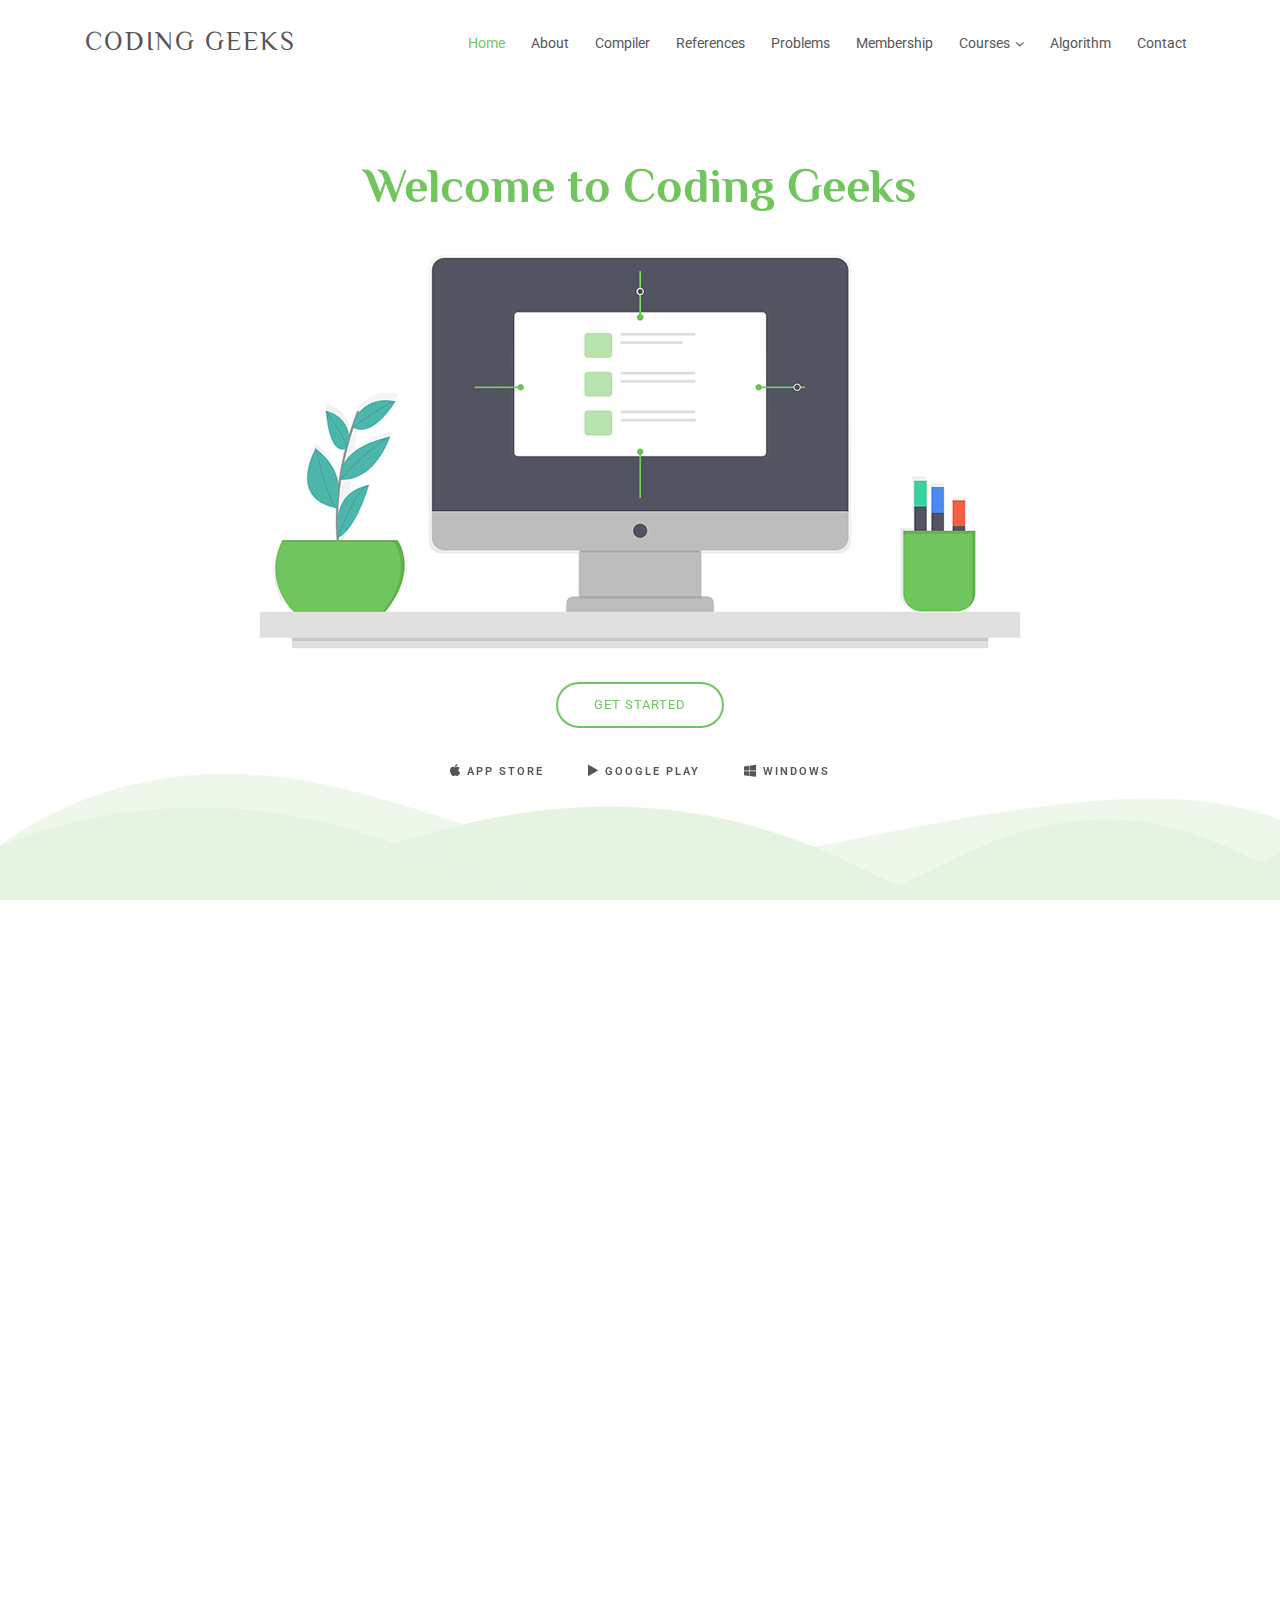
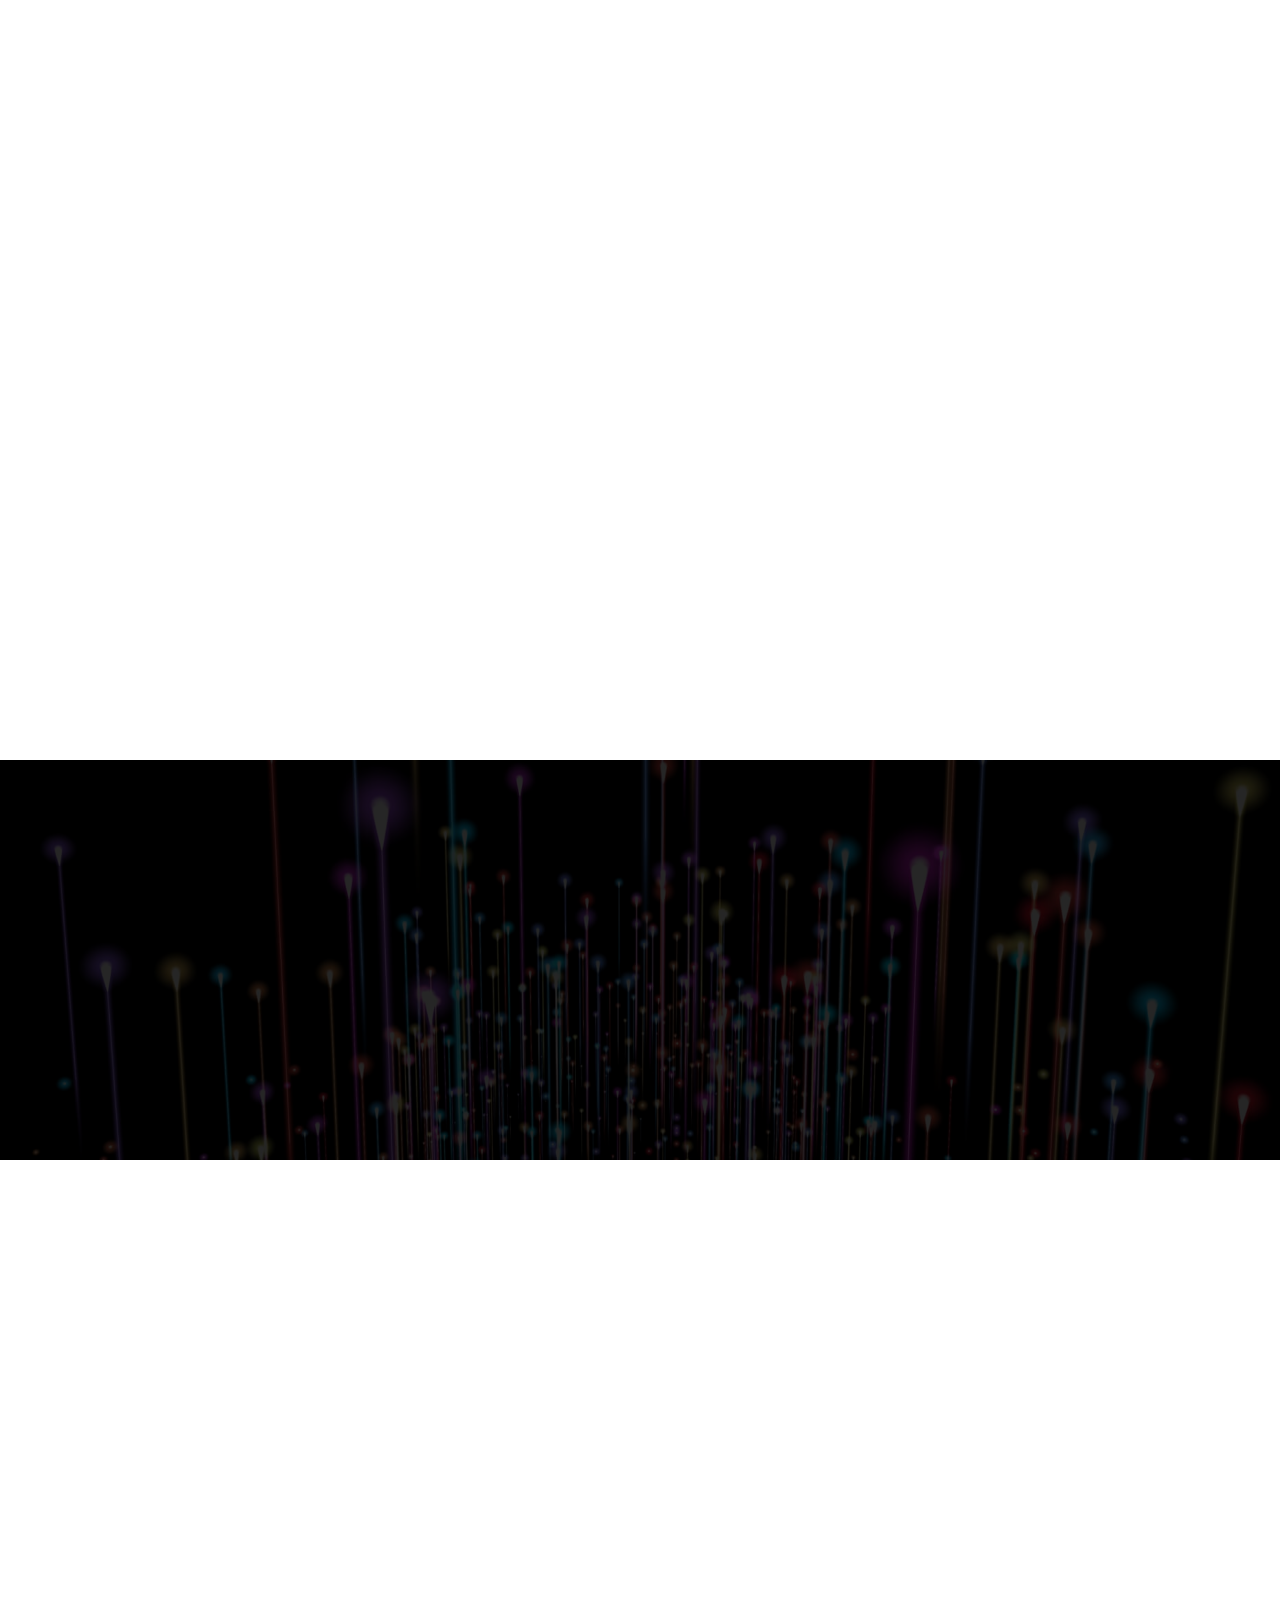
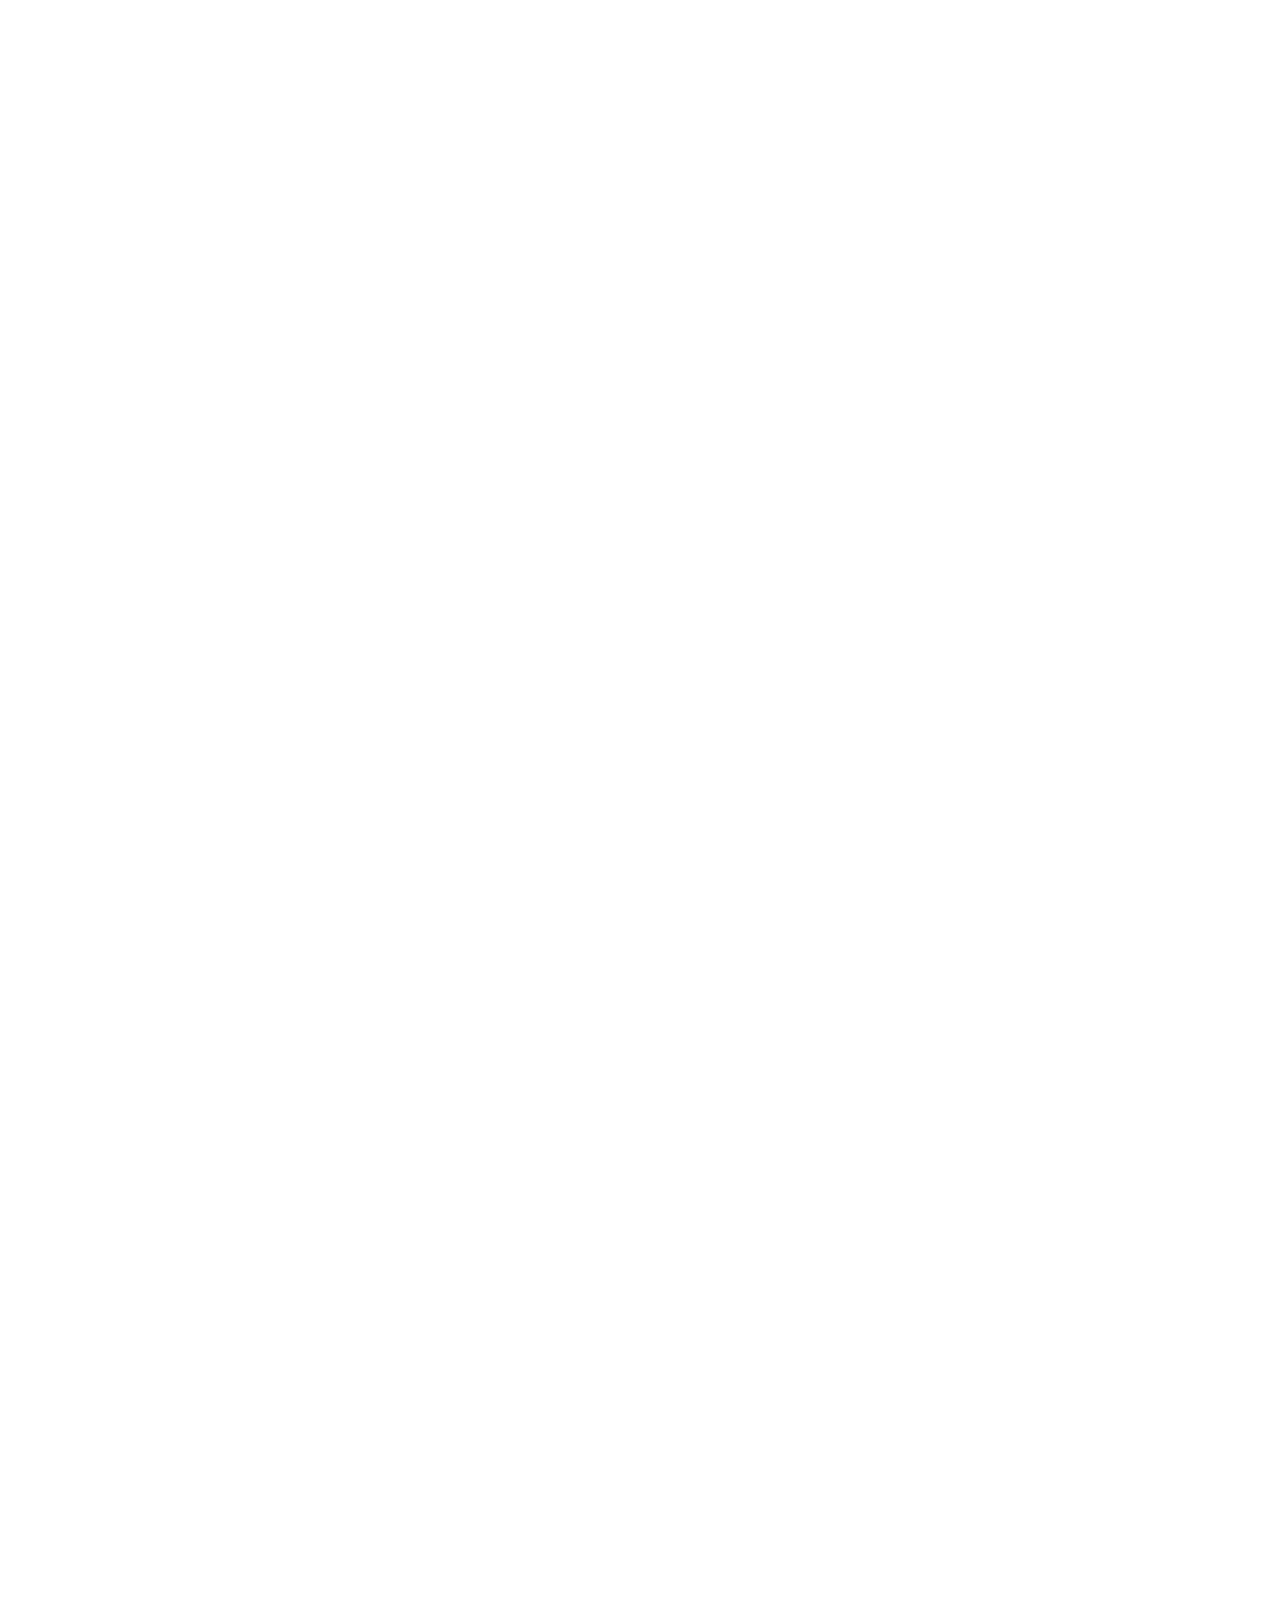
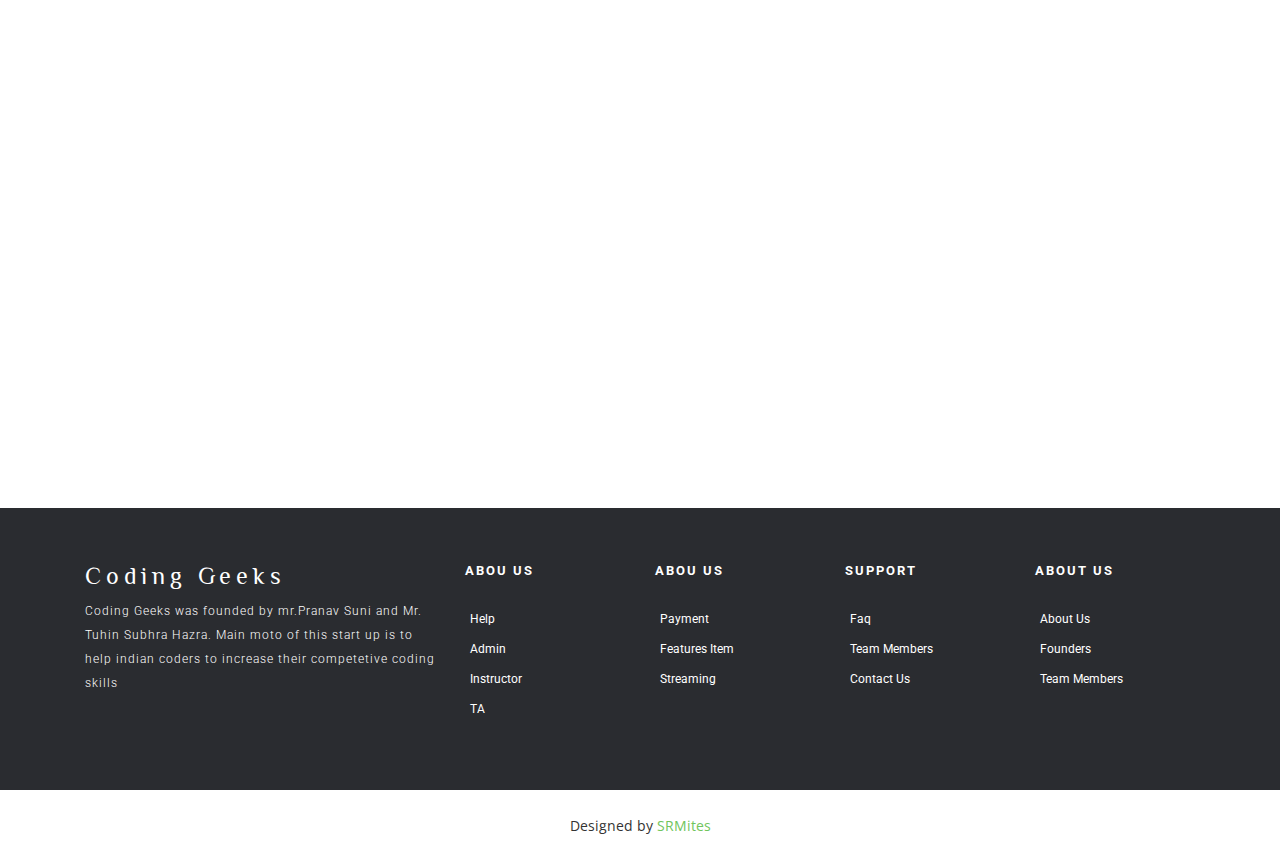
==== index.html @ c72ee9f3 "Update index.html" ====
<!DOCTYPE html>
<html lang="en">

<head>
  <meta charset="utf-8">
  <meta content="width=device-width, initial-scale=1.0" name="viewport">

  <title>CODING GEEKS</title>

  <!-- Favicons-->
  <link href="assets/img/favicon.png" rel="icon">
  <link href="assets/img/apple-touch-icon.png" rel="apple-touch-icon">

  <!-- Google Fonts -->
  <link href="https://fonts.googleapis.com/css?family=Open+Sans:300,300i,400,400i,700,700i|Roboto:100,300,400,500,700|Philosopher:400,400i,700,700i" rel="stylesheet">

  <!-- Vendor CSS Files -->
  <link href="assets/vendor/bootstrap/css/bootstrap.min.css" rel="stylesheet">
  <link href="assets/vendor/font-awesome/css/font-awesome.min.css" rel="stylesheet">
  <link href="assets/vendor/modal-video/css/modal-video.min.css" rel="stylesheet">
  <link href="assets/vendor/owl.carousel/assets/owl.carousel.min.css" rel="stylesheet">
  <link href="assets/vendor/aos/aos.css" rel="stylesheet">

  <!-- Template Main CSS File -->
  <link href="assets/css/style.css" rel="stylesheet">

  <!-- =======================================================
  * Template Name: eStartup - v2.2.0
  * Template URL: https://bootstrapmade.com/estartup-bootstrap-landing-page-template/
  * Author: BootstrapMade.com
  * License: https://bootstrapmade.com/license/
  ======================================================== -->
</head>

<body>

  <!-- ======= Header ======= -->
  <header id="header" class="header">
    <div class="container">

      <div id="logo" class="pull-left">
        <h1><a href="index.html"><span></span>CODING GEEKS</a></h1>
        <!-- Uncomment below if you prefer to use an image logo -->
        <!-- <a href="index.html"><img src="assets/img/logo.png" alt="" title="" /></a>-->
      </div>

      <nav id="nav-menu-container">
        <ul class="nav-menu">
          <li class="menu-active"><a href="index.html">Home</a></li>
          <li><a href="about.html">About</a></li>
          <li><a href="https://www.onlinegdb.com/">compiler</a></li>
          <li><a href="#screenshots">References</a></li>
          <li><a href="#team">Problems</a></li>
          <li><a href="#pricing">Membership</a></li>
          <li class="menu-has-children"><a href="">Courses</a>
            <ul>
              <li><a href="cpp.html">C</a></li>
              <li><a href="cpp.html">c++</a></li>
              <li><a href="cpp.html">Java</a></li>
              <li><a href="cpp.html">Data structure</a></li>
            </ul>
          </li>
          <li><a href="#blog">Algorithm</a></li>
          <li><a href="hazratuhin1508@gmail.com">Contact</a></li>
        </ul>
      </nav><!-- #nav-menu-container -->
    </div>
  </header><!-- End Header -->

  <!-- ======= Hero Section ======= -->
  <section id="hero">
    <div class="hero-container" data-aos="fade-in">
      <h1>Welcome to Coding Geeks</h1>
      <h2> </h2>
      <img src="assets/img/hero-img.png" alt="Hero Imgs" data-aos="zoom-out" data-aos-delay="100">
      <a href="#get-started" class="btn-get-started scrollto">Get Started</a>
      <div class="btns">
        <a href="#"><i class="fa fa-apple fa-3x"></i> App Store</a>
        <a href="#"><i class="fa fa-play fa-3x"></i> Google Play</a>
        <a href="#"><i class="fa fa-windows fa-3x"></i> windows</a>
      </div>
    </div>
  </section><!-- End Hero Section -->

  <main id="main">

    <!-- ======= Get Started Section ======= -->
    <section id="get-started" class="padd-section text-center">

      <div class="container" data-aos="fade-up">
        <div class="section-title text-center">

          <h2>Available Courses</h2>
          <p class="separator"></p>

        </div>
      </div>

      <div class="container">
        <div class="row">

          <div class="col-md-6 col-lg-4" data-aos="zoom-in" data-aos-delay="100">
            <div class="feature-block">

              <img src="assets/img/svg/cloud.svg" alt="img" class="img-fluid">
              <a href="cpp.html"><h4>C language</h4></a>
              <p>Complete Course beginner to advanve level</p>
              
            </div>
          </div>

          <div class="col-md-6 col-lg-4" data-aos="zoom-in" data-aos-delay="200">
            <div class="feature-block">

              <img src="assets/img/svg/planet.svg" alt="img" class="img-fluid">
               <h4><a href="cpp.html">C PLUS PLUS</a></h4>
              <p>Complete Course beginner to advanve level</p>
              

            </div>
          </div>

          <div class="col-md-6 col-lg-4" data-aos="zoom-in" data-aos-delay="300">
            <div class="feature-block">

              <img src="assets/img/svg/asteroid.svg" alt="img" class="img-fluid">
              <h4><a href="cpp.html">JAVA</a></h4>
              <p>Complete Course beginner to advanve level</p>
              

            </div>
          </div>

        </div>
      </div>

    </section><!-- End Get Started Section -->

    <!-- ======= About Us Section ======= -->
  

    <!-- ======= Features Section ======= -->
    <section id="features" class="padd-section text-center">

      <div class="container" data-aos="fade-up">
        <div class="section-title text-center">
          <h2>Live courses</h2>
          <p class="separator">code to live</p>
        </div>

        <div class="row" data-aos="fade-up" data-aos-delay="100">

          <div class="col-md-6 col-lg-3">
            <div class="feature-block">
              <img src="assets/img/svg/paint-palette.svg" alt="img" class="img-fluid">
              <h4>C</h4>
              <p>Complete Course beginner to advanve level</p>
            </div>
          </div>

          <div class="col-md-6 col-lg-3">
            <div class="feature-block">
              <img src="assets/img/svg/vector.svg" alt="img" class="img-fluid">
              <h4>c++</h4>
              <p>Complete Course beginner to advanve level</p>
            </div>
          </div>

          <div class="col-md-6 col-lg-3">
            <div class="feature-block">
              <img src="assets/img/svg/design-tool.svg" alt="img" class="img-fluid">
              <h4>Java</h4>
              <p>Complete Course beginner to advanve level</p>
            </div>
          </div>

          <div class="col-md-6 col-lg-3">
            <div class="feature-block">
              <img src="assets/img/svg/asteroid.svg" alt="img" class="img-fluid">
              <h4>Data Structures</h4>
              <p>Complete Course beginner to advanve level</p>
            </div>
          </div>

          <div class="col-md-6 col-lg-3">
            <div class="feature-block">
              <img src="assets/img/svg/asteroid.svg" alt="img" class="img-fluid">
              <h4>Algorithms</h4>
              <p>Complete Course beginner to advanve level</p>
            </div>
          </div>

          <div class="col-md-6 col-lg-3">
            <div class="feature-block">
              <img src="assets/img/svg/cloud-computing.svg" alt="img" class="img-fluid">
              <h4>Competetive Coding</h4>
              <p>Complete Course beginner to advanve level</p>
            </div>
          </div>

          <div class="col-md-6 col-lg-3">
            <div class="feature-block">
              <img src="assets/img/svg/pixel.svg" alt="img" class="img-fluid">
              <h4>Interview Preparation</h4>
              <p>Complete Course beginner to advanve level</p>
            </div>
          </div>

          <div class="col-md-6 col-lg-3">
            <div class="feature-block">
              <img src="assets/img/svg/code.svg" alt="img" class="img-fluid">
              <h4>Coding Challanges</h4>
              <p>Complete Course beginner to advanve level</p>
            </div>
          </div>

        </div>
      </div>
    </section><!-- End Features Section -->

    <!-- ======= Screenshots Section ======= 
    <section id="screenshots" class="padd-section text-center">

      <div class="container" data-aos="fade-up">
        <div class="section-title text-center">
          <h2>App Gallery</h2>
          <p class="separator">Integer cursus bibendum augue ac cursus .</p>
        </div>

        <div class="owl-carousel owl-theme" data-aos="fade-up" data-aos-delay="100">

          <div><img src="assets/img/screen/1.jpg" alt="img"></div>
          <div><img src="assets/img/screen/2.jpg" alt="img"></div>
          <div><img src="assets/img/screen/3.jpg" alt="img"></div>
          <div><img src="assets/img/screen/4.jpg" alt="img"></div>
          <div><img src="assets/img/screen/5.jpg" alt="img"></div>
          <div><img src="assets/img/screen/6.jpg" alt="img"></div>
          <div><img src="assets/img/screen/7.jpg" alt="img"></div>
          <div><img src="assets/img/screen/8.jpg" alt="img"></div>
          <div><img src="assets/img/screen/9.jpg" alt="img"></div>

        </div>
      </div>
-->
    </section><!-- End Screenshots Section 

    <!-- ======= Video Section ======= -->
    <section id="video" class="text-center">
      <div class="overlay">
        <div class="container-fluid container-full" data-aos="zoom-in">

          <div class="row">
            <a href="#" class="js-modal-btn play-btn" data-video-id="s22ViV7tBKE"></a>
          </div>

        </div>
      </div>
    </section><!-- End Video Section -->

    <!-- ======= Team Section ======= 
    <section id="team" class="padd-section text-center">

      <div class="container" data-aos="fade-up">
        <div class="section-title text-center">

          <h2>Team Member</h2>
          <p class="separator">Integer cursus bibendum augue ac cursus .</p>
        </div>

        <div class="row">

          <div class="col-md-6 col-md-4 col-lg-3" data-aos="zoom-in" data-aos-delay="100">
            <div class="team-block bottom">
              <img src="assets/img/team/1.jpg" class="img-responsive" alt="img">
              <div class="team-content">
                <ul class="list-unstyled">
                  <li><a href="#"><i class="fa fa-facebook"></i></a></li>
                  <li><a href="#"><i class="fa fa-twitter"></i></a></li>
                  <li><a href="#"><i class="fa fa-linkedin"></i></a></li>
                </ul>
                <span>manager</span>
                <h4>Kimberly Tran</h4>
              </div>
            </div>
          </div>

          <div class="col-md-6 col-md-4 col-lg-3" data-aos="zoom-in" data-aos-delay="200">
            <div class="team-block bottom">
              <img src="assets/img/team/2.jpg" class="img-responsive" alt="img">
              <div class="team-content">
                <ul class="list-unstyled">
                  <li><a href="#"><i class="fa fa-facebook"></i></a></li>
                  <li><a href="#"><i class="fa fa-twitter"></i></a></li>
                  <li><a href="#"><i class="fa fa-linkedin"></i></a></li>
                </ul>
                <span>manager</span>
                <h4>Kimberly Tran</h4>
              </div>
            </div>
          </div>

          <div class="col-md-6 col-md-4 col-lg-3" data-aos="zoom-in" data-aos-delay="300">
            <div class="team-block bottom">
              <img src="assets/img/team/3.jpg" class="img-responsive" alt="img">
              <div class="team-content">
                <ul class="list-unstyled">
                  <li><a href="#"><i class="fa fa-facebook"></i></a></li>
                  <li><a href="#"><i class="fa fa-twitter"></i></a></li>
                  <li><a href="#"><i class="fa fa-linkedin"></i></a></li>
                </ul>
                <span>manager</span>
                <h4>Kimberly Tran</h4>
              </div>
            </div>
          </div>

          <div class="col-md-6 col-md-4 col-lg-3" data-aos="zoom-in" data-aos-delay="400">
            <div class="team-block bottom">
              <img src="assets/img/team/4.jpg" class="img-responsive" alt="img">
              <div class="team-content">
                <ul class="list-unstyled">
                  <li><a href="#"><i class="fa fa-facebook"></i></a></li>
                  <li><a href="#"><i class="fa fa-twitter"></i></a></li>
                  <li><a href="#"><i class="fa fa-linkedin"></i></a></li>
                </ul>
                <span>manager</span>
                <h4>Kimberly Tran</h4>
              </div>
            </div>
          </div>

        </div>
      </div>-->
    </section><!-- End Team Section -->

    <!-- ======= Testimonials Section ======= -->
    <section id="testimonials" class="padd-section text-center">
      <div class="container" data-aos="fade-up">
        <div class="row justify-content-center">

          <div class="col-md-8">

            <div class="testimonials-content">
              <div id="carousel-example-generic" class="carousel slide" data-ride="carousel">

                <div class="carousel-inner" role="listbox">

                  <div class="carousel-item  active">
                    <div class="top-top">

                      <h2>mera laoda
                      mera laoda
                  mera laoda</p>
                  mera laoda
              mera laoda mera laoda mera laoda mera laodamera laodameramera laoda</h2>
                      <h4><span>manager</span></h4>

                    </div>
                  </div>

                  <div class="carousel-item ">
                    <div class="top-top">

                      <h2>mera laoda
                      mera laoda
                  mera laoda</p>
                  mera laoda
              mera laoda mera laoda mera laoda mera laodamera laodameramera laoda</h2>
                      <h4><span>manager</span></h4>

                    </div>
                  </div>

                  <div class="carousel-item ">
                    <div class="top-top">

                      <h2>mera laoda
                      mera laoda
                  mera laoda</p>
                  mera laoda
              mera laoda mera laoda mera laoda mera laodamera laodameramera laoda</h2>
                      <h4><span>manager</span></h4>

                    </div>
                  </div>

                </div>

                <div class="btm-btm">

                  <ul class="list-unstyled carousel-indicators">
                    <li data-target="#carousel-example-generic" data-slide-to="0" class="active"></li>
                    <li data-target="#carousel-example-generic" data-slide-to="1"></li>
                    <li data-target="#carousel-example-generic" data-slide-to="2"></li>
                  </ul>

                </div>

              </div>
            </div>
          </div>

        </div>
      </div>
    </section><!-- End Testimonials Section -->

    <!-- ======= Pricing Section ======= -->
    <section id="pricing" class="padd-section text-cente">

      <div class="container" data-aos="fade-up">
        <div class="section-title text-center">

          <h2>Get the membership</h2>
          <p class="separator">Designed by Experienced team members</p>
        </div>

        <div class="row" data-aos="fade-up" data-aos-delay="100">

          <div class="col-md-6 col-lg-3">
            <div class="block-pricing">
              <div class="table">
                <h4>begginer</h4>
                <h2>1/-</h2>
                <ul class="list-unstyled">
                  <li><b>C</b>Tuhin</li>
                  <li><b>C++</b> Tech Support</li>
                  <li><b>Java</b> problems</li>
                  <li>Monthly Backups</li>
                  <li>Free compiler</li>
                </ul>
                <div class="table_btn">
                  <a href="#" class="btn"><i class="fa fa-shopping-cart"></i> Buy Now</a>
                </div>
              </div>
            </div>
          </div>

          <div class="col-md-6 col-lg-3">
            <div class="block-pricing">
              <div class="table">
                <h4>PERSONAL</h4>
                <h2>1/-</h2>
                <ul class="list-unstyled">
                  <li><b>C</b>Tuhin</li>
                  <li><b>C++</b> Tech Support</li>
                  <li><b>Java</b> problems</li>
                  <li>Monthly Backups</li>
                  <li>Free compiler</li>
                </ul>
                <div class="table_btn">
                  <a href="#" class="btn"><i class="fa fa-shopping-cart"></i> Buy Now</a>
                </div>
              </div>
            </div>
          </div>

          <div class="col-md-6 col-lg-3">
            <div class="block-pricing">
              <div class="table">
                <h4>BUSINESS</h4>
                <h2>1/-</h2>
                <ul class="list-unstyled">
                  <li><b>C</b>Tuhin</li>
                  <li><b>C++</b> Tech Support</li>
                  <li><b>Java</b> problems</li>
                  <li>Monthly Backups</li>
                  <li>Free compiler</li>
                </ul>
                <div class="table_btn">
                  <a href="#" class="btn"><i class="fa fa-shopping-cart"></i> Buy Now</a>
                </div>
              </div>
            </div>
          </div>

          <div class="col-md-6 col-lg-3">
            <div class="block-pricing">
              <div class="table">
                <h4>profeesional</h4>
                <h2>1/-</h2>
                <ul class="list-unstyled">
                  <li><b>C</b>Tuhin</li>
                  <li><b>C++</b> Tech Support</li>
                  <li><b>Java</b> problems</li>
                  <li>Monthly Backups</li>
                  <li>Free compiler</li>
                </ul>
                <div class="table_btn">
                  <a href="#" class="btn"><i class="fa fa-shopping-cart"></i> Buy Now</a>
                </div>
              </div>
            </div>
          </div>
        </div>
      </div>
    </section><!-- End Pricing Section -->

    <!-- ======= Blog Section ======= 
    <section id="blog" class="padd-sectio">

      <div class="container" data-aos="fade-up">
        <div class="section-title text-center">

          <h2>Currntly going on projects</h2>
          <p class="separator">Integer cursus bibendum augue ac cursus .</p>
        </div>

        <div class="row" data-aos="fade-up" data-aos-delay="100">

          <div class="col-md-6 col-lg-4">
            <div class="block-blog text-left">
              <a href="#"><img src="assets/img/blog/blog-image-1.jpg" alt="img"></a>
              <div class="content-blog">
                <h4><a href="#">whats isthe difference between good and bat typography</a></h4>
                <span>05, juin 2017</span>
                <a class="pull-right readmore" href="#">read more</a>
              </div>
            </div>
          </div>

          <div class="col-md-6 col-lg-4">
            <div class="block-blog text-left">
              <a href="#"><img src="assets/img/blog/blog-image-2.jpg" class="img-responsive" alt="img"></a>
              <div class="content-blog">
                <h4><a href="#">whats isthe difference between good and bat typography</a></h4>
                <span>05, juin 2017</span>
                <a class="pull-right readmore" href="#">read more</a>
              </div>
            </div>
          </div>

          <div class="col-md-6 col-lg-4">
            <div class="block-blog text-left">
              <a href="#"><img src="assets/img/blog/blog-image-3.jpg" class="img-responsive" alt="img"></a>
              <div class="content-blog">
                <h4><a href="#">whats isthe difference between good and bat typography</a></h4>
                <span>05, juin 2017</span>
                <a class="pull-right readmore" href="#">read more</a>
              </div>
            </div>
          </div>

        </div>
      </div>-->
    </section><!-- End Blog Section -->

    <!-- ======= Newsletter Section ======= -->
    <section id="newsletter" class="newsletter text-center">
      <div class="overlay padd-section">
        <div class="container" data-aos="zoom-in">

          <div class="row justify-content-center">
            <div class="col-md-9 col-lg-6">
              <form class="form-inline" method="POST" action="#">

                <input type="email" class="form-control " placeholder="Email Adress" name="email">
                <button type="submit" class="btn btn-default"><i class="fa fa-location-arrow"></i>Subscribe</button>

              </form>

            </div>
          </div>

          <ul class="list-unstyled">
            <li><a href="#"><i class="fa fa-facebook"></i></a></li>
            <li><a href="#"><i class="fa fa-twitter"></i></a></li>
            <li><a href="#"><i class="fa fa-google-plus"></i></a></li>
            <li><a href="#"><i class="fa fa-linkedin"></i></a></li>
          </ul>

        </div>
      </div>
    </section><!-- End Newsletter Section -->

    <!-- ======= Contact Section ======= -->
    <section id="contact" class="padd-section">

      <div class="container" data-aos="fade-up">
        <div class="section-title text-center">
          <h2>Contact</h2>
          <p class="separator">Please contact to admin in this mail(hazratuhin1508@gmail.com)</p>
        </div>

        <div class="row justify-content-center" data-aos="fade-up" data-aos-delay="100">

          <div class="col-lg-3 col-md-4">

            <div class="info">
              <div>
                <i class="fa fa-map-marker"></i>
                <p>Nehru street, kurunji nagar<br>Chennai, India,600089</p>
              </div>

              <div class="email">
                <i class="fa fa-envelope"></i>
                <p>hazratuhin1508@gmail.com</p>
              </div>

              <div>
                <i class="fa fa-phone"></i>
                <p>+91-8250994644</p>
              </div>
            </div>

            <div class="social-links">
              <a href="#" class="twitter"><i class="fa fa-twitter"></i></a>
              <a href="#" class="facebook"><i class="fa fa-facebook"></i></a>
              <a href="#" class="instagram"><i class="fa fa-instagram"></i></a>
              <a href="#" class="google-plus"><i class="fa fa-google-plus"></i></a>
              <a href="#" class="linkedin"><i class="fa fa-linkedin"></i></a>
            </div>

          </div>

          <div class="col-lg-5 col-md-8">
            <div class="form">
              <form action="forms/contact.php" method="post" role="form" class="php-email-form">
                <div class="form-group">
                  <input type="text" name="name" class="form-control" id="name" placeholder="Your Name" data-rule="minlen:4" data-msg="Please enter at least 4 chars" />
                  <div class="validate"></div>
                </div>
                <div class="form-group">
                  <input type="email" class="form-control" name="email" id="email" placeholder="Your Email" data-rule="email" data-msg="Please enter a valid email" />
                  <div class="validate"></div>
                </div>
                <div class="form-group">
                  <input type="text" class="form-control" name="subject" id="subject" placeholder="Subject" data-rule="minlen:4" data-msg="Please enter at least 8 chars of subject" />
                  <div class="validate"></div>
                </div>
                <div class="form-group">
                  <textarea class="form-control" name="message" rows="5" data-rule="required" data-msg="Please write something for us" placeholder="Message"></textarea>
                  <div class="validate"></div>
                </div>
                <div class="mb-3">
                  <div class="loading">Loading</div>
                  <div class="error-message"></div>
                  <div class="sent-message">Your message has been sent. Thank you!</div>
                </div>
                <div class="text-center"><button type="submit">Send Message</button></div>
              </form>
            </div>
          </div>
        </div>
      </div>
    </section><!-- End Contact Section -->

  </main><!-- End #main -->

  <!-- ======= Footer ======= -->
  <footer class="footer">
    <div class="container">
      <div class="row">

        <div class="col-md-12 col-lg-4">
          <div class="footer-logo">

            <a class="navbar-brand" href="#">Coding Geeks</a>
            <p>Coding Geeks was founded by mr.Pranav Suni and Mr. Tuhin Subhra Hazra. Main moto of this start up is to help indian coders to increase their competetive coding skills</p>

          </div>
        </div>

        <div class="col-sm-6 col-md-3 col-lg-2">
          <div class="list-menu">

            <h4>Abou Us</h4>

            <ul class="list-unstyled">
              <li><a href="#">Help</a></li>
              <li><a href="#">Admin</a></li>
              <li><a href="#">Instructor</a></li>
              <li><a href="#">TA</a></li>
            </ul>

          </div>
        </div>

        <div class="col-sm-6 col-md-3 col-lg-2">
          <div class="list-menu">

            <h4>Abou Us</h4>

            <ul class="list-unstyled">
              <li><a href="#">Payment</a></li>
              <li><a href="#">Features item</a></li>
              <li><a href="#">streaming</a></li>
              <li><a href="#"></a></li>
            </ul>

          </div>
        </div>

        <div class="col-sm-6 col-md-3 col-lg-2">
          <div class="list-menu">

            <h4>Support</h4>

            <ul class="list-unstyled">
              <li><a href="#">faq</a></li>
              <li><a href="#">Team Members</a></li>
              <li><a href="#">Contact us</a></li>
              <li><a href="#"></a></li>
            </ul>

          </div>
        </div>

        <div class="col-sm-6 col-md-3 col-lg-2">
          <div class="list-menu">

            <h4>About Us</h4>

            <ul class="list-unstyled">
              <li><a href="#">About us</a></li>
              <li><a href="#">Founders</a></li>
              <li><a href="#">Team Members</a></li>
              <li><a href="#"></a></li>
            </ul>

          </div>
        </div>

      </div>
    </div>

    <div class="copyrights">
      <div class="container">
        <p></p>
        <div class="credits">
          <!--
          All the links in the footer should remain intact.
          You can delete the links only if you purchased the pro version.
          Licensing information: https://bootstrapmade.com/license/
          Purchase the pro version with working PHP/AJAX contact form: https://bootstrapmade.com/buy/?theme=eStartup
        -->
          Designed by <a href="https://bootstrapmade.com/">SRMites</a>
        </div>
      </div>
    </div>

  </footer><!-- End  Footer -->

  <a href="#" class="back-to-top"><i class="fa fa-chevron-up"></i></a>

  <!-- Vendor JS Files -->
  <script src="assets/vendor/jquery/jquery.min.js"></script>
  <script src="assets/vendor/bootstrap/js/bootstrap.bundle.min.js"></script>
  <script src="assets/vendor/jquery.easing/jquery.easing.min.js"></script>
  <script src="assets/vendor/php-email-form/validate.js"></script>
  <script src="assets/vendor/modal-video/js/modal-video.min.js"></script>
  <script src="assets/vendor/owl.carousel/owl.carousel.min.js"></script>
  <script src="assets/vendor/superfish/superfish.min.js"></script>
  <script src="assets/vendor/hoverIntent/hoverIntent.js"></script>
  <script src="assets/vendor/aos/aos.js"></script>

  <!-- Template Main JS File -->
  <script src="assets/js/main.js"></script>

</body>

</html>
---- assets/vendor/modal-video/css/modal-video.min.css ----
@keyframes modal-video{from{opacity:0}to{opacity:1}}@keyframes modal-video-inner{from{transform:translate(0, 100px)}to{transform:translate(0, 0)}}.modal-video{position:fixed;top:0;left:0;width:100%;height:100%;background-color:rgba(0,0,0,0.5);z-index:1000000;cursor:pointer;opacity:1;animation-timing-function:ease-out;animation-duration:.3s;animation-name:modal-video;-webkit-transition:opacity .3s ease-out;-moz-transition:opacity .3s ease-out;-ms-transition:opacity .3s ease-out;-o-transition:opacity .3s ease-out;transition:opacity .3s ease-out}.modal-video-close{opacity:0}.modal-video-close .modal-video-movie-wrap{-webkit-transform:translate(0, 100px);-moz-transform:translate(0, 100px);-ms-transform:translate(0, 100px);-o-transform:translate(0, 100px);transform:translate(0, 100px)}.modal-video-body{max-width:940px;width:100%;height:100%;margin:0 auto;display:table}.modal-video-inner{display:table-cell;vertical-align:middle;width:100%;height:100%}.modal-video-movie-wrap{width:100%;height:0;position:relative;padding-bottom:56.25%;background-color:#333;animation-timing-function:ease-out;animation-duration:.3s;animation-name:modal-video-inner;-webkit-transform:translate(0, 0);-moz-transform:translate(0, 0);-ms-transform:translate(0, 0);-o-transform:translate(0, 0);transform:translate(0, 0);-webkit-transition:-webkit-transform .3s ease-out;-moz-transition:-moz-transform .3s ease-out;-ms-transition:-ms-transform .3s ease-out;-o-transition:-o-transform .3s ease-out;transition:transform .3s ease-out}.modal-video-movie-wrap iframe{position:absolute;top:0;left:0;width:100%;height:100%}.modal-video-close-btn{position:absolute;z-index:2;top:-35px;right:-35px;display:inline-block;width:35px;height:35px;overflow:hidden;border:none;background:transparent}.modal-video-close-btn:before{transform:rotate(45deg)}.modal-video-close-btn:after{transform:rotate(-45deg)}.modal-video-close-btn:before,.modal-video-close-btn:after{content:'';position:absolute;height:2px;width:100%;top:50%;left:0;margin-top:-1px;background:#fff;border-radius:5px;margin-top:-6px}
---- assets/css/style.css ----
/**
* Template Name: eStartup - v2.2.0
* Template URL: https://bootstrapmade.com/estartup-bootstrap-landing-page-template/
* Author: BootstrapMade.com
* License: https://bootstrapmade.com/license/
*/

@charset "UTF-8";
/*--------------------------------------------------------------
# General
--------------------------------------------------------------*/
body {
  background-color: #fff;
  color: #333;
}

h1, h2, h3, h4, h5, h6 {
  margin: 0;
}

h2 {
  color: #000;
  font-weight: 600;
}

h4 {
  color: #000;
  font-size: 13px;
  font-weight: 700;
  letter-spacing: 2px;
  text-transform: uppercase;
  line-height: 2;
}

h5 {
  color: #626262;
  font-size: 14px;
  font-weight: 500;
}

a {
  letter-spacing: 2px;
  text-decoration: none;
  color: #71c55d;
}

a:hover {
  color: #92d283;
}

ul {
  letter-spacing: 1px;
}

li {
  color: #626262;
  font-size: 13px;
  font-weight: 400;
  letter-spacing: 2px;
  line-height: 30px;
  text-transform: capitalize;
}

p {
  color: #505050;
  font-size: 14px;
  font-weight: 300;
  letter-spacing: 0.5px;
  line-height: 2;
  margin-bottom: 20px;
}

span {
  letter-spacing: 1px;
}

.img-fluid {
  height: 60px;
  margin-bottom: 30px;
  width: 60px;
}

.container-full {
  padding-left: 0;
  padding-right: 0;
}

.btn {
  border: 1px solid #fff;
  border-radius: 50px;
  color: #fff;
  font-size: 11px;
  font-weight: 600;
  padding: 15px 40px;
  text-transform: uppercase;
  transition: all 0.5s ease-in-out 0s;
}

.btn-default:hover {
  color: #fff;
  background-color: #e6e6e6;
  border-color: #adadad;
}

.fa {
  font-size: 13px;
}

/* Back to top button */
.back-to-top {
  position: fixed;
  display: none;
  background: #71c55d;
  line-height: 1;
  color: #fff;
  padding: 7px 12px 13px 12px;
  font-size: 16px;
  border-radius: 2px;
  right: 15px;
  bottom: 15px;
  transition: background 0.5s;
}

@media (max-width: 768px) {
  .back-to-top {
    bottom: 15px;
  }
}

.back-to-top:focus {
  background: #71c55d;
  color: #fff;
  outline: none;
}

.back-to-top:hover {
  background: #55b03f;
  color: #fff;
}

/*--------------------------------------------------------------
# Header
--------------------------------------------------------------*/
#header {
  background: #fff;
  position: fixed;
  left: 0;
  top: 0;
  right: 0;
  z-index: 3;
  transition: all 0.5s ease;
  padding: 20px 0;
}

#header #logo {
  padding: 6px 0 0 0;
}

#header #logo h1 {
  color: #505050;
  font-family: "Philosopher", sans-serif;
  font-size: 26px;
  font-weight: 500;
  letter-spacing: 1px;
  margin: 0;
}

#header #logo h1 a {
  color: #555;
  line-height: 1;
  display: inline-block;
  text-decoration: none;
}

#header #logo h1 a span {
  color: #71c55d;
}

#header #logo img {
  padding: 0;
  margin: 0;
}

#header.header-scrolled {
  background: #fff;
  box-shadow: 0 3px 7px rgba(0, 0, 0, 0.1);
  padding: 10px 0;
}

/*--------------------------------------------------------------
# Hero Section
--------------------------------------------------------------*/
#hero {
  width: 100%;
  height: calc(100vh - 40px);
  background: url(../img/hero-bg.png) center bottom no-repeat;
  background-size: 100%;
  position: relative;
  margin-top: 40px;
}

@media (min-width: 1025px) {
  #hero {
    background-attachment: fixed;
  }
}

#hero .hero-container {
  position: absolute;
  bottom: 0;
  top: 0;
  left: 0;
  right: 0;
  display: flex;
  justify-content: center;
  align-items: center;
  flex-direction: column;
  text-align: center;
}

#hero h1 {
  margin: 0 0 10px 0;
  font-size: 48px;
  font-weight: 700;
  line-height: 56px;
  font-family: "Philosopher", sans-serif;
  color: #71c55d;
}

@media (max-width: 768px) {
  #hero h1 {
    font-size: 28px;
    line-height: 36px;
  }
}

#hero h2 {
  color: #777;
  margin-bottom: 30px;
  font-size: 20px;
  font-family: "Roboto", sans-serif;
  font-weight: 300;
}

@media (max-width: 768px) {
  #hero h2 {
    font-size: 18px;
    line-height: 24px;
    margin-bottom: 30px;
  }
}

#hero img {
  max-width: 95%;
  margin-bottom: 30px;
}

#hero .btn-get-started {
  font-family: "Roboto", sans-serif;
  text-transform: uppercase;
  font-weight: 400;
  font-size: 13px;
  letter-spacing: 1px;
  display: inline-block;
  padding: 11px 36px;
  border-radius: 50px;
  transition: 0.5s;
  margin-bottom: 30px;
  border: 2px solid #71c55d;
  background: #fff;
  color: #71c55d;
  text-decoration: none;
}

#hero .btn-get-started:hover {
  background: #71c55d;
  color: #fff;
}

#hero .btns a {
  color: #555;
  font-size: 11px;
  font-weight: 600;
  text-transform: uppercase;
  margin: 4px 20px;
  text-decoration: none;
  transition: 0.3s;
}

@media (max-width: 575px) {
  #hero .btns a {
    margin: 4px 8px;
  }
}

#hero .btns a:hover {
  color: #71c55d;
}

/*--------------------------------------------------------------
# Navigation Menu
--------------------------------------------------------------*/
/* Nav Menu Essentials */
.nav-menu, .nav-menu * {
  margin: 0;
  padding: 0;
  list-style: none;
}

.nav-menu ul {
  position: absolute;
  display: none;
  top: 100%;
  left: 0;
  z-index: 99;
}

.nav-menu li {
  position: relative;
  white-space: nowrap;
}

.nav-menu > li {
  float: left;
}

.nav-menu li:hover > ul,
.nav-menu li.sfHover > ul {
  display: block;
}

.nav-menu ul ul {
  top: 0;
  left: 100%;
}

.nav-menu ul li {
  min-width: 180px;
}

/* Nav Menu Arrows */
.sf-arrows .sf-with-ul {
  padding-right: 22px;
}

.sf-arrows .sf-with-ul:after {
  content: "\f107";
  position: absolute;
  right: 8px;
  margin-top: 1px;
  font-family: FontAwesome;
  font-style: normal;
  font-weight: normal;
}

.sf-arrows ul .sf-with-ul:after {
  content: "\f105";
}

/* Nav Meu Container */
#nav-menu-container {
  float: right;
  margin: 0 0 0 0;
}

@media (max-width: 1024px) {
  #nav-menu-container {
    display: none;
  }
}

/* Nav Meu Styling */
.nav-menu a {
  padding: 8px 8px;
  text-decoration: none;
  display: inline-block;
  color: #555;
  font-family: "Roboto", sans-serif;
  font-weight: 400;
  font-size: 14px;
  outline: none;
  letter-spacing: 0;
  transition: 0.3s;
}

.nav-menu li:hover > a, .nav-menu > .menu-active > a {
  color: #71c55d;
}

.nav-menu > li {
  margin-left: 10px;
}

.nav-menu ul {
  margin: 0;
  padding: 10px;
  box-shadow: 0px 0px 30px rgba(127, 137, 161, 0.25);
  background: #fff;
}

.nav-menu ul li {
  transition: 0.3s;
}

.nav-menu ul li a {
  padding: 5px 10px;
  color: #333;
  transition: 0.3s;
  display: block;
  font-size: 14px;
  text-transform: none;
}

.nav-menu ul li:hover > a {
  color: #71c55d;
}

.nav-menu ul ul {
  margin: 0;
}

/* Mobile Nav Toggle */
#mobile-nav-toggle {
  position: fixed;
  right: 0;
  top: 0;
  z-index: 999;
  margin: 4px 20px 0 0;
  border: 0;
  background: none;
  font-size: 24px;
  display: none;
  transition: all 0.4s;
  outline: none;
  cursor: pointer;
}

#mobile-nav-toggle i {
  color: #555;
  font-size: 24px;
}

@media (max-width: 1024px) {
  #mobile-nav-toggle {
    display: inline;
  }
}

/* Mobile Nav Styling */
#mobile-nav {
  position: fixed;
  top: 0;
  padding-top: 18px;
  bottom: 0;
  z-index: 998;
  background: rgba(52, 59, 64, 0.9);
  left: -260px;
  width: 260px;
  overflow-y: auto;
  transition: 0.4s;
}

#mobile-nav ul {
  padding: 0;
  margin: 0;
  list-style: none;
}

#mobile-nav ul li {
  position: relative;
}

#mobile-nav ul li a {
  color: #fff;
  font-size: 14px;
  overflow: hidden;
  padding: 6px 22px 6px 15px;
  position: relative;
  text-decoration: none;
  width: 100%;
  display: block;
  outline: none;
  letter-spacing: 0;
}

#mobile-nav ul li a:hover {
  color: #fff;
}

#mobile-nav ul li li {
  padding-left: 30px;
}

#mobile-nav ul .menu-has-children i {
  position: absolute;
  right: 0;
  z-index: 99;
  padding: 15px;
  cursor: pointer;
  color: #fff;
}

#mobile-nav ul .menu-has-children i.fa-chevron-up {
  color: #71c55d;
}

#mobile-nav ul .menu-active a {
  color: #71c55d;
}

#mobile-body-overly {
  width: 100%;
  height: 100%;
  z-index: 997;
  top: 0;
  left: 0;
  position: fixed;
  background: rgba(52, 59, 64, 0.9);
  display: none;
}

/* Mobile Nav body classes */
body.mobile-nav-active {
  overflow: hidden;
}

body.mobile-nav-active #mobile-nav {
  left: 0;
}

body.mobile-nav-active #mobile-nav-toggle i {
  color: #fff;
}

/*--------------------------------------------------------------
# Sections
--------------------------------------------------------------*/
section {
  overflow: hidden;
}

.padd-section {
  padding-bottom: 80px;
  padding-top: 80px;
}

@media (max-width: 992px) {
  .padd-section {
    padding-top: 40px;
    padding-bottom: 40px;
  }
}

.section-title {
  margin-bottom: 80px;
}

@media (max-width: 992px) {
  .section-title {
    margin-bottom: 40px;
  }
}

.section-title h2 {
  font-family: "Roboto", sans-serif;
  font-size: 45px;
  font-weight: 100;
  letter-spacing: 2px;
  margin-bottom: 20px;
  text-transform: capitalize;
}

.section-title .separator {
  margin: 0;
}

.separator {
  color: #626262;
  font-family: "Roboto", sans-serif;
  font-size: 15px;
  font-weight: 300;
  margin-bottom: 30px;
  text-transform: capitalize;
}

/*--------------------------------------------------------------
# Breadcrumbs
--------------------------------------------------------------*/
.breadcrumbs {
  padding: 20px 0;
  background-color: #f5fbf3;
  min-height: 40px;
  margin-top: 82px;
}

@media (max-width: 992px) {
  .breadcrumbs {
    margin-top: 68px;
  }
}

.breadcrumbs h2 {
  font-size: 24px;
  font-weight: 300;
  margin: 0;
}

@media (max-width: 992px) {
  .breadcrumbs h2 {
    margin: 0 0 10px 0;
  }
}

.breadcrumbs ol {
  display: flex;
  flex-wrap: wrap;
  list-style: none;
  padding: 0;
  margin: 0;
}

.breadcrumbs ol li {
  letter-spacing: 0;
  font-size: 14px;
}

.breadcrumbs ol li + li {
  padding-left: 10px;
}

.breadcrumbs ol li + li::before {
  display: inline-block;
  padding-right: 10px;
  color: #6c757d;
  content: "/";
}

@media (max-width: 768px) {
  .breadcrumbs .d-flex {
    display: block !important;
  }
  .breadcrumbs ol {
    display: block;
  }
  .breadcrumbs ol li {
    display: inline-block;
  }
}

/* Get Started Section
--------------------------------*/
#get-started {
  display: inline-block;
  height: 100%;
  width: 100%;
}

#get-started .feature-block {
  background: #fff none repeat scroll 0 0;
  padding: 30px 20px;
  transition: all 0.5s ease-in-out 0s;
}

@media (max-width: 991px) {
  #get-started .feature-block {
    margin-bottom: 30px;
  }
}

#get-started .feature-block:hover {
  box-shadow: 0 0 35px rgba(0, 0, 0, 0.1);
  transition: all 0.5s ease-in-out 0s;
}

#get-started .feature-block h4 {
  margin-bottom: 20px;
}

#get-started .feature-block p {
  margin-bottom: 20px;
}

#get-started .feature-block a {
  color: #505050;
  font-size: 12px;
  font-weight: 600;
  text-decoration: none;
  text-transform: capitalize;
  transition: 0.3s;
}

#get-started .feature-block a:hover {
  color: #71c55d;
}

/* About Us Section
--------------------------------*/
#about-us img {
  max-width: 100%;
}

#about-us .about-content {
  padding-top: 60px;
}

#about-us .about-content h2 {
  color: #252525;
  font-family: "roboto";
  font-size: 39px;
  font-weight: 100;
  letter-spacing: 2px;
  margin-bottom: 20px;
  text-transform: capitalize;
}

#about-us .about-content span {
  font-weight: 700;
  padding-right: 10px;
  text-transform: uppercase;
}

#about-us .about-content ul li {
  line-height: 36px;
}

#about-us .about-content ul li .fa {
  padding-right: 20px;
}

/* Features Section
--------------------------------*/
#features {
  display: inline-block;
  height: 100%;
  width: 100%;
}

#features .feature-block {
  background: #fff none repeat scroll 0 0;
  padding: 30px 20px;
  margin-bottom: 30px;
  transition: all 0.5s ease-in-out 0s;
}

#features .feature-block:hover {
  box-shadow: 0 0 35px rgba(0, 0, 0, 0.1);
  transition: all 0.5s ease-in-out 0s;
}

#features .feature-block h4 {
  margin-bottom: 20px;
}

#features .feature-block p {
  margin-bottom: 0;
}

/* Screenshots Section
--------------------------------*/
.owl-dot.active > span {
  height: 10px !important;
  width: 10px !important;
}

.owl-theme .owl-dots .owl-dot span {
  height: 10px !important;
  width: 10px !important;
}

.owl-item img {
  cursor: pointer;
}

.owl-stage-outer {
  margin-bottom: 30px;
}

.owl-theme .owl-nav {
  display: none;
  margin-top: 10px;
}

.owl-theme .owl-dots .owl-dot.active span, .owl-theme .owl-dots .owl-dot:hover span {
  background: #71c55d;
}

.owl-theme .owl-dots .owl-dot span {
  background: #ddd;
}

/* Video Section
--------------------------------*/
#video {
  background: url(../img/video-bg.jpg) center center;
  background-repeat: no-repeat;
  background-size: cover;
  height: 400px;
  overflow: hidden;
}

#video .overlay {
  background: rgba(0, 0, 0, 0.85);
  height: 100%;
}

#video .overlay .play-btn {
  width: 94px;
  height: 94px;
  background: radial-gradient(#71c55d 50%, rgba(113, 197, 93, 0.15) 52%);
  border-radius: 50%;
  display: block;
  margin: 153px auto 0;
  position: relative;
  overflow: hidden;
}

#video .overlay .play-btn::after {
  content: '';
  position: absolute;
  left: 50%;
  top: 50%;
  transform: translateX(-40%) translateY(-50%);
  width: 0;
  height: 0;
  border-top: 10px solid transparent;
  border-bottom: 10px solid transparent;
  border-left: 15px solid #fff;
  z-index: 100;
  transition: all 400ms cubic-bezier(0.55, 0.055, 0.675, 0.19);
}

#video .overlay .play-btn:before {
  content: '';
  position: absolute;
  width: 120px;
  height: 120px;
  -webkit-animation-delay: 0s;
  animation-delay: 0s;
  -webkit-animation: pulsate1 2s;
  animation: pulsate1 2s;
  -webkit-animation-direction: forwards;
  animation-direction: forwards;
  -webkit-animation-iteration-count: infinite;
  animation-iteration-count: infinite;
  -webkit-animation-timing-function: steps;
  animation-timing-function: steps;
  opacity: 1;
  border-radius: 50%;
  border: 2px solid rgba(255, 255, 255, 0.5);
  top: -15%;
  left: -15%;
  background: rgba(198, 16, 0, 0);
}

#video .overlay .play-btn:hover::after {
  border-left: 15px solid #71c55d;
  transform: scale(20);
}

#video .overlay .play-btn:hover::before {
  content: '';
  position: absolute;
  left: 50%;
  top: 50%;
  transform: translateX(-40%) translateY(-50%);
  width: 0;
  height: 0;
  border: none;
  border-top: 10px solid transparent;
  border-bottom: 10px solid transparent;
  border-left: 15px solid #fff;
  z-index: 200;
  -webkit-animation: none;
  animation: none;
  border-radius: 0;
}

@-webkit-keyframes pulsate1 {
  0% {
    transform: scale(0.6, 0.6);
    opacity: 1;
  }
  100% {
    transform: scale(1, 1);
    opacity: 0;
  }
}

@keyframes pulsate1 {
  0% {
    transform: scale(0.6, 0.6);
    opacity: 1;
  }
  100% {
    transform: scale(1, 1);
    opacity: 0;
  }
}

@-webkit-keyframes pulsate2 {
  0% {
    transform: scale(0.1, 0.1);
    opacity: 1;
  }
  100% {
    transform: scale(1, 1);
    opacity: 0;
  }
}

/* Team Section
--------------------------------*/
#team .team-block {
  box-shadow: 0 0 35px rgba(0, 0, 0, 0.1);
  height: 254px;
  overflow: hidden;
  position: relative;
  width: 100%;
}

@media (max-width: 991px) {
  #team .team-block {
    margin-bottom: 30px;
  }
}

#team .team-block img {
  width: 100%;
}

#team .team-block .team-content {
  background: #fff none repeat scroll 0 0;
  bottom: 0;
  box-shadow: 0 0 4px 0 rgba(0, 0, 0, 0.2), 0 0 0 0 rgba(0, 0, 0, 0.19);
  bottom: -147px;
  padding: 20px 0;
  position: absolute;
  width: 100%;
  transition: all 0.5s ease-in-out 0s;
}

#team .team-block .team-content ul {
  display: block;
  width: 100%;
}

#team .team-block .team-content ul li {
  display: inline-block;
}

#team .team-block .team-content ul li a {
  color: #626262;
}

#team .team-block .team-content ul li a .fa {
  float: left;
  padding-left: 10px;
  padding-right: 10px;
  transition: 0.3s;
}

#team .team-block .team-content ul li a .fa:hover {
  color: #71c55d;
}

#team .team-block .team-content ul > span {
  display: inline-block;
  font-size: 14px;
  font-weight: 300;
  letter-spacing: 0.5px;
  margin-bottom: 20px;
  text-transform: uppercase;
}

#team .team-block:hover .team-content {
  bottom: 0px;
  transition: all 0.5s ease-in-out 0s;
}

/* Testimonials Section
--------------------------------*/
#testimonials .testimonials-content {
  box-shadow: 0 0 35px rgba(0, 0, 0, 0.1);
  padding: 49px 20px;
}

#testimonials .testimonials-content::before {
  color: #71c55d;
  content: "";
  display: inline-block;
  font: 70px/1 FontAwesome;
  position: absolute;
  right: 43px;
  text-align: left;
  top: -29px;
}

#testimonials .top-top > h2 {
  font-family: "Roboto" sans-serif;
  font-size: 45px;
  font-weight: 100;
  letter-spacing: 2px;
  margin-bottom: 20px;
  text-transform: capitalize;
}

#testimonials .top-top > h4 {
  font: 700 12px Lato, sans-serif;
}

#testimonials .top-top span {
  font-size: 12px;
  font-weight: 300;
  margin-left: 26px;
}

#testimonials .btm-btm ul li {
  float: left;
  margin: 0 8px;
  border-radius: 50%;
  padding: 0;
  overflow: hidden;
  background: #ddd none repeat scroll 0 0;
  cursor: pointer;
  height: 12px !important;
  width: 12px !important;
  border: 0;
  content: "";
}

#testimonials .btm-btm .active {
  background: #71c55d;
}

.carousel-indicators {
  position: relative;
  bottom: 0;
  left: 0;
  bottom: 0 !important;
  z-index: 15;
  width: auto;
  padding-left: 0;
  margin: 30px auto 0 auto;
  margin-right: auto;
  text-align: center;
  list-style: none;
  margin-bottom: 0;
  display: inline-block;
}

.carousel-indicators li {
  margin: 0;
}

/* Pricing Table Section
--------------------------------*/
#pricing .block-pricing {
  background: #fff;
  box-shadow: 0 0 0 0 rgba(0, 0, 0, 0.2), 0 0 4px 0 rgba(0, 0, 0, 0.19);
  display: inline-block;
  position: relative;
  width: 100%;
}

@media (max-width: 991px) {
  #pricing .block-pricing {
    margin-bottom: 30px;
  }
}

#pricing .block-pricing .table {
  margin-bottom: 0;
  padding: 30px 15px;
  max-width: 100%;
  width: 100%;
}

#pricing .block-pricing .table h4 {
  padding-bottom: 30px;
}

#pricing .block-pricing h2 {
  margin-bottom: 30px;
}

#pricing .block-pricing ul {
  list-style: outside none none;
  margin: 10px auto;
  max-width: 240px;
  padding: 0;
}

#pricing .block-pricing ul li {
  border-bottom: 1px solid rgba(153, 153, 153, 0.3);
  padding: 12px 0;
  text-align: center;
}

#pricing .block-pricing ul li b {
  color: #3c4857;
}

#pricing .block-pricing .table .table_btn a {
  background: #71c55d;
  color: #fff;
  margin: 0;
  display: inline-block;
}

#pricing .block-pricing .table .table_btn a:hover {
  background: #55b03f;
}

#pricing .block-pricing .table .table_btn a .fa {
  font-size: 13px;
  margin-right: 5px;
}

/* Blog Section
--------------------------------*/
@media (max-width: 991px) {
  #blog .block-blog {
    margin-bottom: 30px;
  }
}

#blog .block-blog img {
  width: 100%;
}

#blog .block-blog .content-blog {
  box-shadow: 0 0 0 0 rgba(0, 0, 0, 0.2), 0 0 4px 0 rgba(0, 0, 0, 0.19);
  display: inline-block;
  min-height: 125px;
  padding: 20px 10px;
  width: 100%;
}

#blog .block-blog .content-blog h4 {
  line-height: 24px;
  margin-bottom: 20px;
  text-transform: capitalize;
  font-weight: normal;
  letter-spacing: 0;
  font-size: 16px;
}

#blog .block-blog .content-blog h4 a {
  color: #555;
  text-decoration: none;
  transition: 0.3s;
}

#blog .block-blog .content-blog h4 a:hover {
  color: #71c55d;
}

#blog .block-blog .content-blog > span {
  float: left;
  font-size: 12px;
}

#blog .block-blog .content-blog a.readmore {
  color: #505050;
  font-size: 12px;
  font-weight: 600;
  text-decoration: none;
  transition: 0.3s;
  letter-spacing: 0;
  text-transform: capitalize;
}

#blog .block-blog .content-blog a.readmore:hover {
  color: #71c55d;
}

/* Newsletter Section
--------------------------------*/
#newsletter {
  background: rgba(0, 0, 0, 0) url(../img/newsletter-bg.jpg) no-repeat center top fixed;
  background-size: cover;
}

#newsletter .overlay {
  background: linear-gradient(rgba(255, 255, 255, 0.9) 0%, rgba(255, 255, 255, 0.2) 95%);
  height: 100%;
  width: 100%;
}

#newsletter .form-control {
  background-color: transparent;
  border: 1px solid #dddddd;
  border-radius: 0;
  color: #888;
  font-size: 11px;
  font-weight: 600;
  height: 50px;
  text-align: center;
  width: 70%;
  background: #fff;
}

@media (max-width: 575px) {
  #newsletter .form-control {
    margin-bottom: 30px;
    width: 100%;
  }
}

#newsletter .form-control:focus {
  border-color: #71c55d;
  box-shadow: none;
  outline: 0 none;
}

#newsletter .btn {
  background: #71c55d;
  border: 0;
  border-radius: 0;
  height: 50px;
  width: 30%;
  transition: 0.3s;
}

@media (max-width: 575px) {
  #newsletter .btn {
    width: 100%;
  }
}

#newsletter .btn:hover {
  background: #55b03f;
}

#newsletter .btn .fa {
  padding-right: 10px;
}

#newsletter ul {
  display: inline-block;
  margin-top: 40px;
  margin-bottom: 0;
}

#newsletter ul li {
  background: #71c55d;
  border-radius: 50px;
  float: left;
  height: 35px;
  line-height: 35px;
  margin-left: 10px;
  margin-right: 10px;
  width: 35px;
  transition: 0.3s;
}

#newsletter ul li:hover {
  background: #55b03f;
}

#newsletter ul li .fa {
  color: #fff;
}

/* Contact Section
--------------------------------*/
#contact {
  background: #fff;
}

#contact .info {
  color: #222;
}

#contact .info i {
  font-size: 32px;
  color: #71c55d;
  float: left;
}

#contact .info p {
  padding: 0 0 10px 50px;
  margin-bottom: 20px;
  line-height: 22px;
  font-size: 14px;
}

#contact .info .email p {
  padding-top: 5px;
}

#contact .social-links {
  padding-bottom: 20px;
}

#contact .social-links a {
  font-size: 18px;
  display: inline-block;
  background: #71c55d;
  color: #fff;
  line-height: 1;
  padding: 6px 0 8px 0;
  border-radius: 50%;
  text-align: center;
  width: 36px;
  height: 36px;
  transition: 0.3s;
}

#contact .social-links a:hover {
  background: #55b03f;
  color: #fff;
}

#contact .php-email-form .validate {
  display: none;
  color: red;
  margin: 0 0 15px 0;
  font-weight: 400;
  font-size: 13px;
}

#contact .php-email-form .error-message {
  display: none;
  color: #fff;
  background: #ed3c0d;
  text-align: left;
  padding: 15px;
  font-weight: 600;
}

#contact .php-email-form .error-message br + br {
  margin-top: 25px;
}

#contact .php-email-form .sent-message {
  display: none;
  color: #fff;
  background: #18d26e;
  text-align: center;
  padding: 15px;
  font-weight: 600;
}

#contact .php-email-form .loading {
  display: none;
  background: #fff;
  text-align: center;
  padding: 15px;
}

#contact .php-email-form .loading:before {
  content: "";
  display: inline-block;
  border-radius: 50%;
  width: 24px;
  height: 24px;
  margin: 0 10px -6px 0;
  border: 3px solid #18d26e;
  border-top-color: #eee;
  -webkit-animation: animate-loading 1s linear infinite;
  animation: animate-loading 1s linear infinite;
}

#contact .php-email-form input, #contact .php-email-form textarea {
  border-radius: 0;
  box-shadow: none;
  font-size: 14px;
}

#contact .php-email-form input::focus, #contact .php-email-form textarea::focus {
  background-color: #71c55d;
}

#contact .php-email-form input {
  padding: 20px 15px;
}

#contact .php-email-form textarea {
  padding: 12px 15px;
}

#contact .php-email-form button[type="submit"] {
  background: #71c55d;
  border: 0;
  padding: 10px 24px;
  color: #fff;
  transition: 0.4s;
}

#contact .php-email-form button[type="submit"]:hover {
  background: #92d283;
}

@-webkit-keyframes animate-loading {
  0% {
    transform: rotate(0deg);
  }
  100% {
    transform: rotate(360deg);
  }
}

@keyframes animate-loading {
  0% {
    transform: rotate(0deg);
  }
  100% {
    transform: rotate(360deg);
  }
}

/*--------------------------------------------------------------
# Footer
--------------------------------------------------------------*/
.footer {
  background: #2a2c30;
  padding-top: 50px;
}

.footer .footer-logo .navbar-brand {
  color: #fff;
  display: inline-block;
  float: none;
  font-family: "Philosopher", sans-serif;
  font-size: 24px;
  font-weight: 500;
  height: 100%;
  letter-spacing: 0.2em;
  padding-left: 0;
  padding-top: 0;
}

.footer .footer-logo p {
  color: #fff;
  font-size: 12px;
  letter-spacing: 1px;
}

.footer .list-menu > h4 {
  color: #fff;
  padding-bottom: 20px;
}

.footer .list-menu ul li a {
  color: #fff;
  font-size: 12px;
  padding-left: 5px;
  text-decoration: none;
  letter-spacing: 0;
}

.footer .copyrights {
  background: #fff;
  margin-top: 50px;
  text-align: center;
  padding: 25px;
}

.footer .copyrights p, .footer .copyrights .credits {
  margin: 0;
  padding: 0;
  font-family: "Open Sans", sans-serif;
  font-weight: normal;
  font-size: 14px;
  letter-spacing: 0;
}

.footer .copyrights p a, .footer .copyrights .credits a {
  letter-spacing: 0;
  color: #71c55d;
}
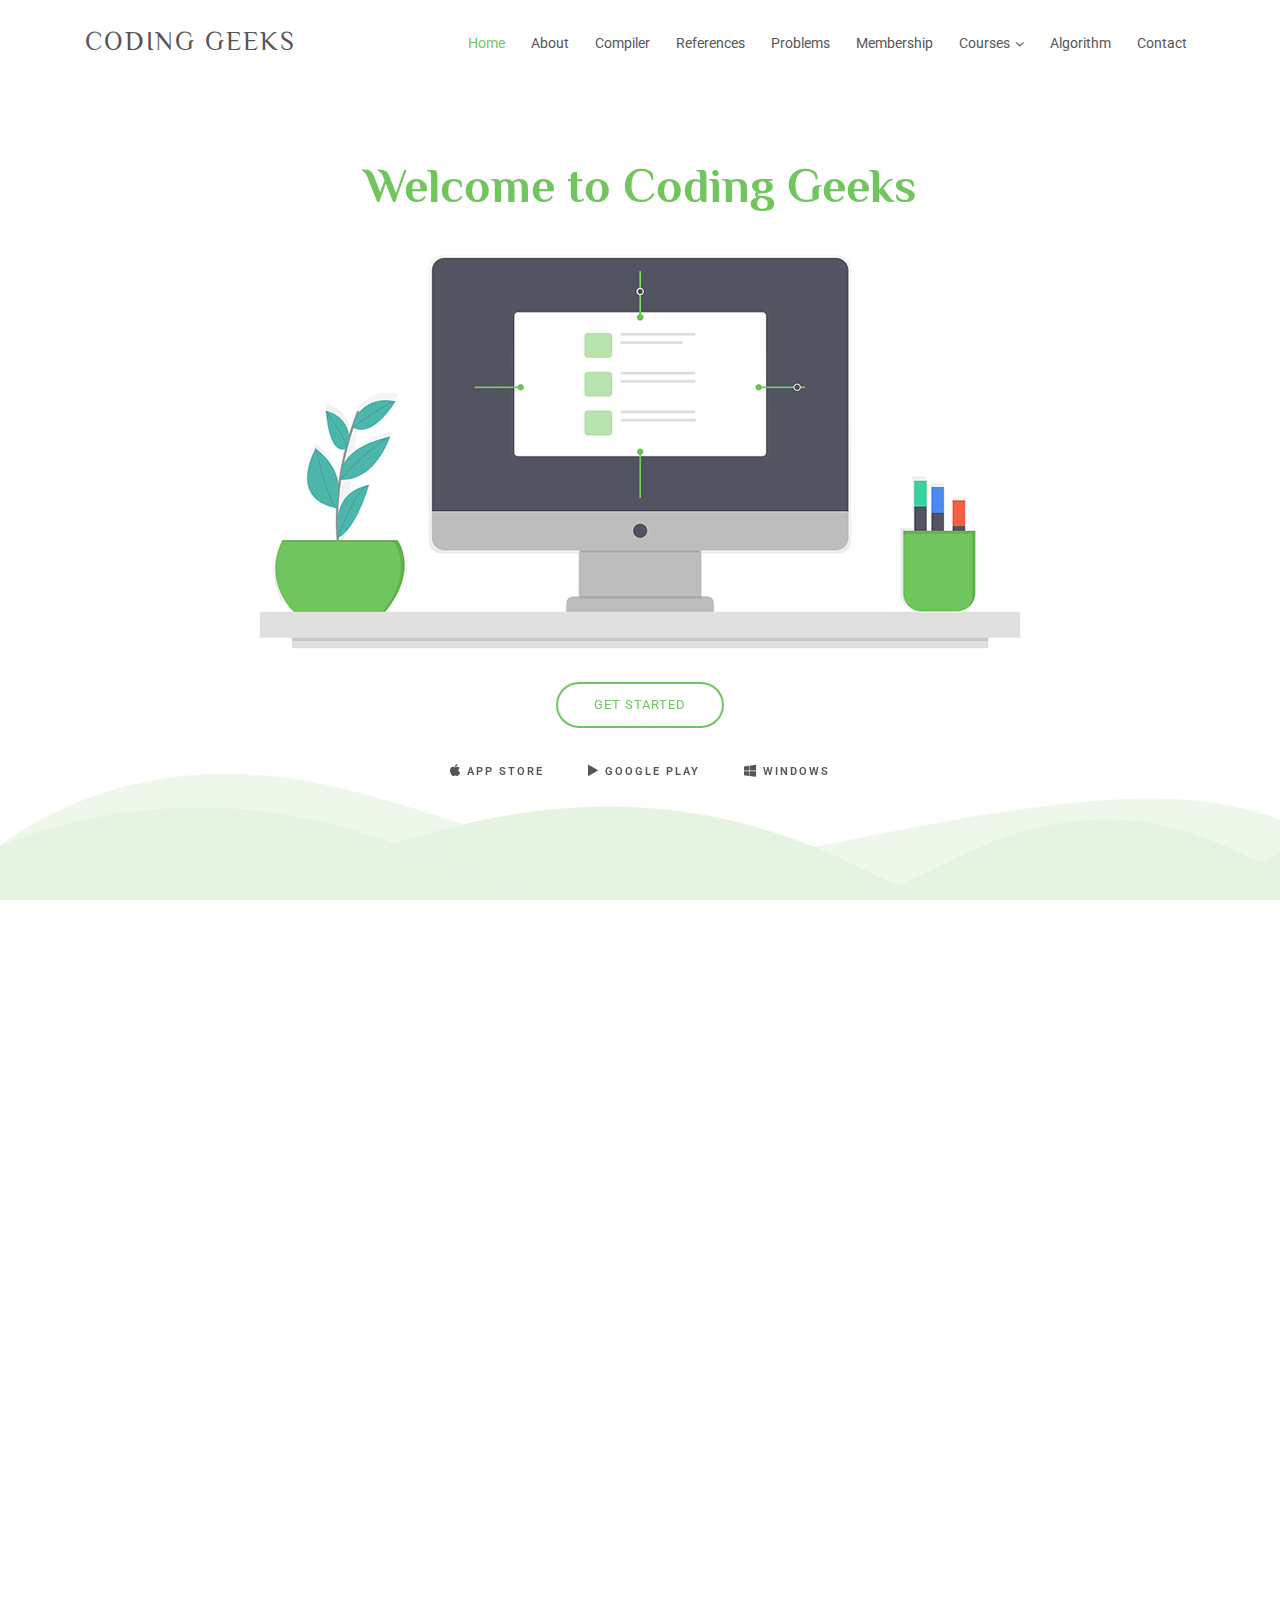
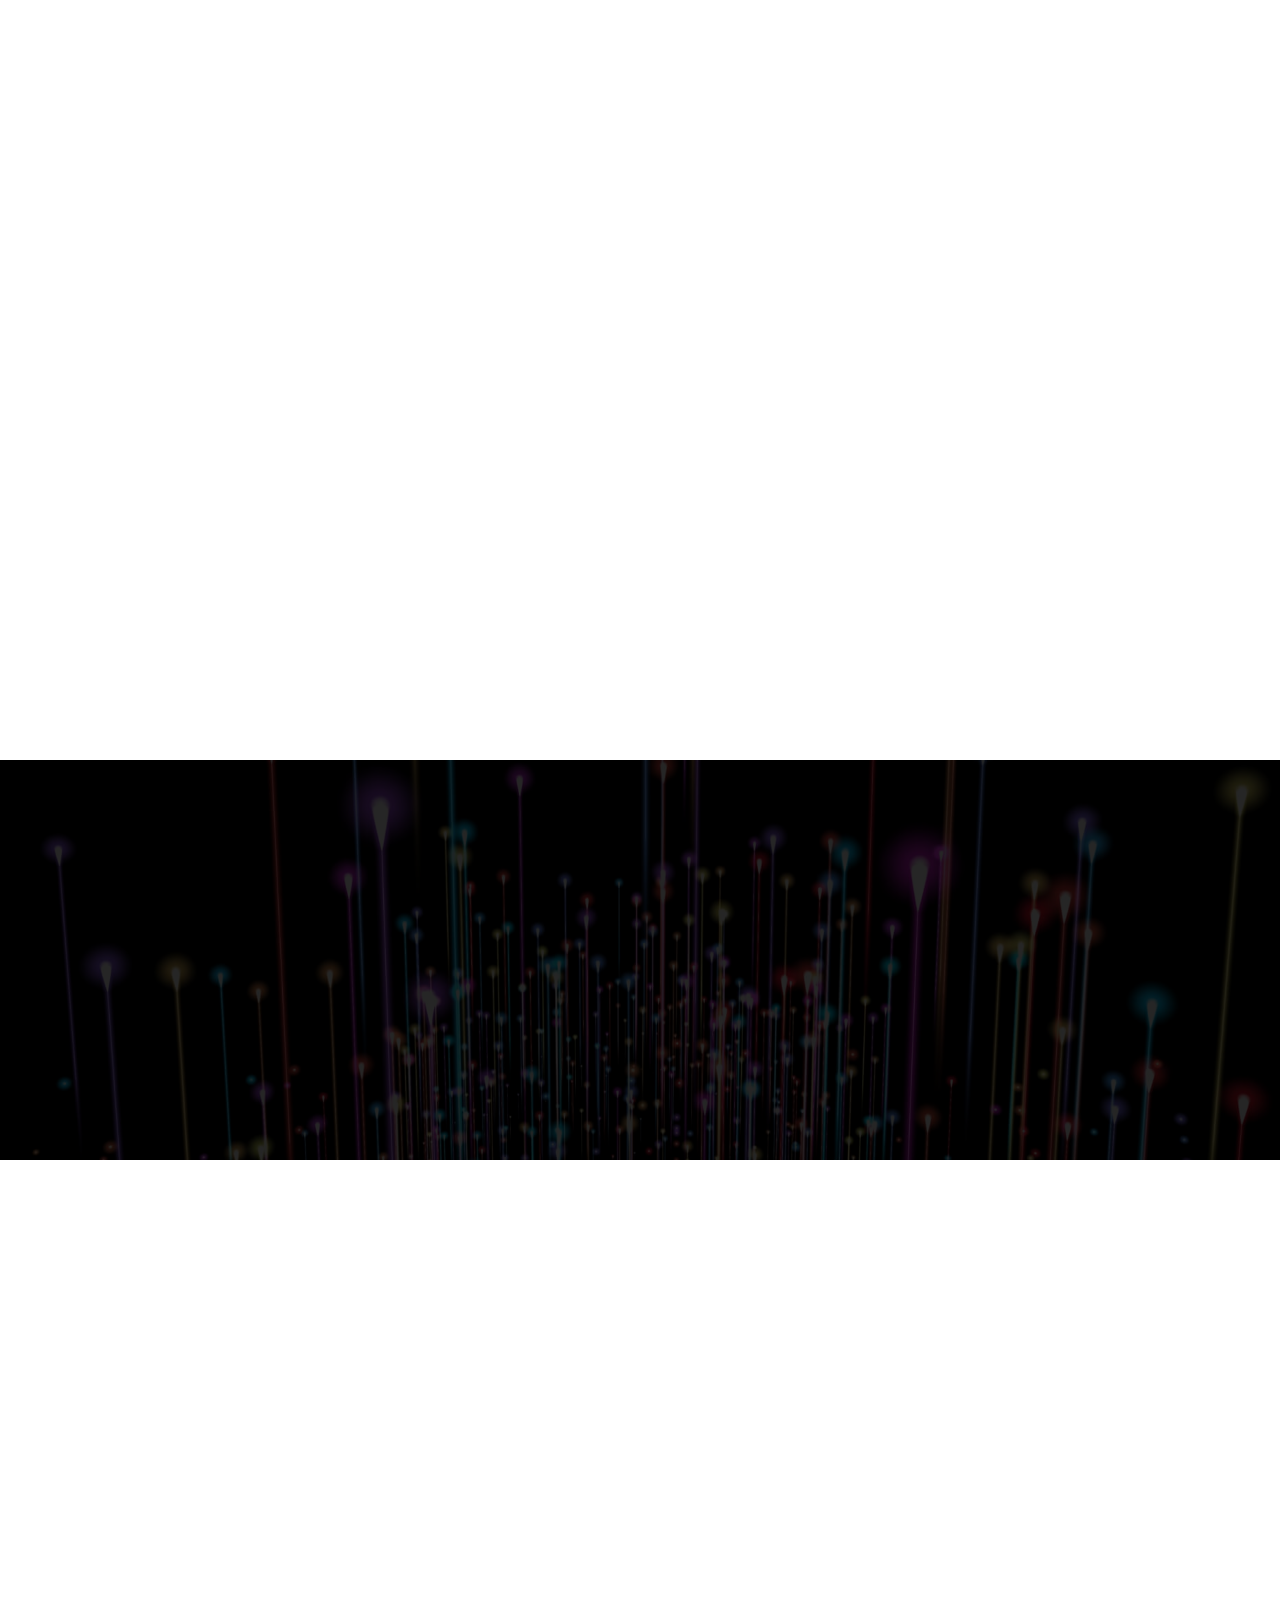
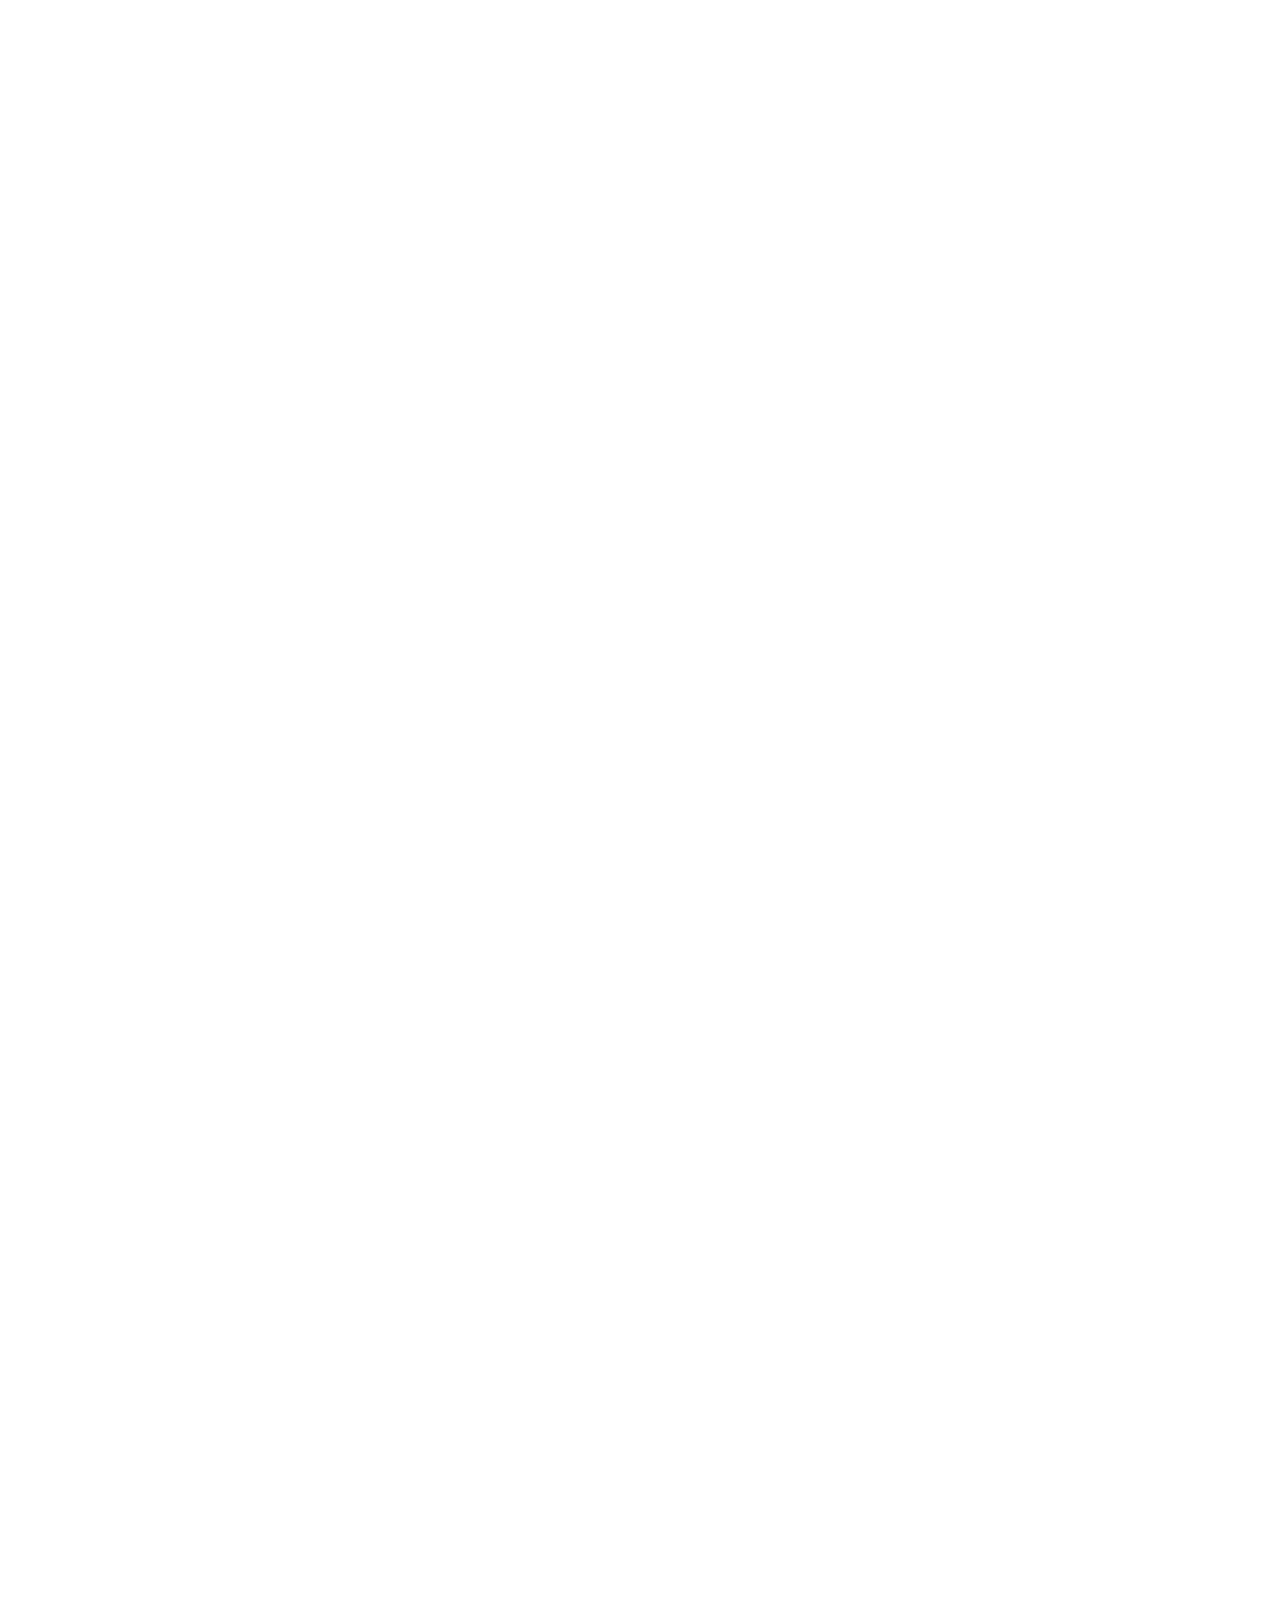
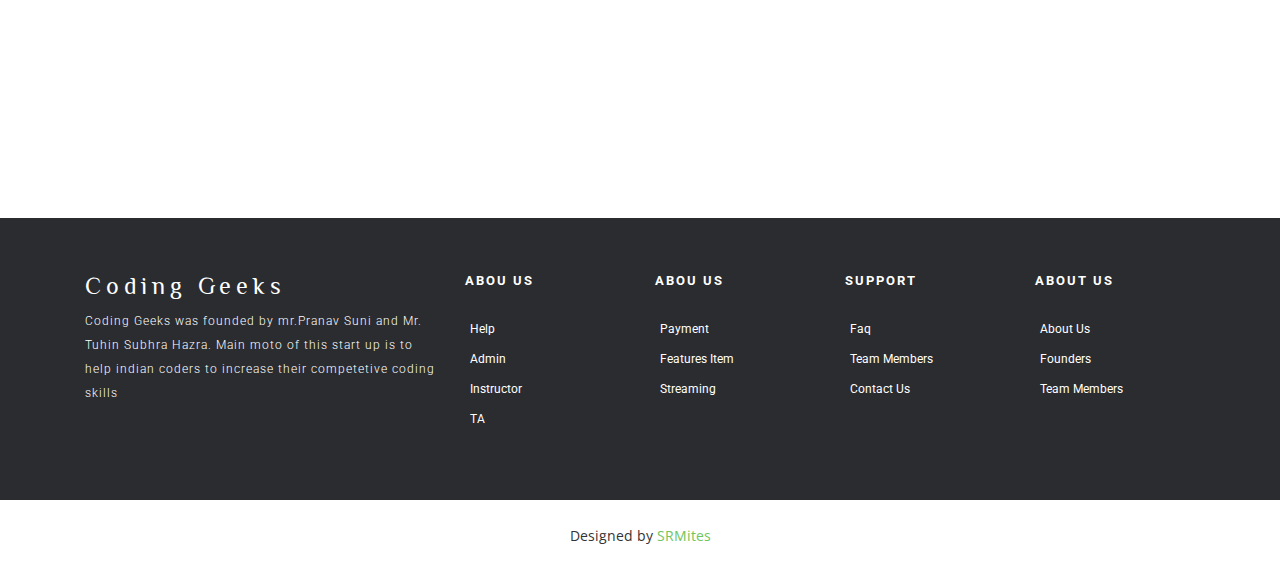
==== commit 0b2c1c72: "Update index.html" ====
--- a/index.html
+++ b/index.html
@@ -61,7 +61,7 @@
             </ul>
           </li>
           <li><a href="#blog">Algorithm</a></li>
-          <li><a href="hazratuhin1508@gmail.com">Contact</a></li>
+          <li><a href="">Contact</a></li>
         </ul>
       </nav><!-- #nav-menu-container -->
     </div>
@@ -348,11 +348,7 @@
                   <div class="carousel-item  active">
                     <div class="top-top">
 
-                      <h2>mera laoda
-                      mera laoda
-                  mera laoda</p>
-                  mera laoda
-              mera laoda mera laoda mera laoda mera laodamera laodameramera laoda</h2>
+                      <h2>IT IS A GREAT PLATFORM</h2>
                       <h4><span>manager</span></h4>
 
                     </div>
@@ -362,10 +358,8 @@
                     <div class="top-top">
 
                       <h2>mera laoda
-                      mera laoda
-                  mera laoda</p>
-                  mera laoda
-              mera laoda mera laoda mera laoda mera laodamera laodameramera laoda</h2>
+                      IT IS A GREAT PLATFORM</p>
+                  </h2>
                       <h4><span>manager</span></h4>
 
                     </div>
@@ -374,11 +368,8 @@
                   <div class="carousel-item ">
                     <div class="top-top">
 
-                      <h2>mera laoda
-                      mera laoda
-                  mera laoda</p>
-                  mera laoda
-              mera laoda mera laoda mera laoda mera laodamera laodameramera laoda</h2>
+                      <h2>
+                      IT IS A GREAT PLATFORM</h2>
                       <h4><span>manager</span></h4>
 
                     </div>
